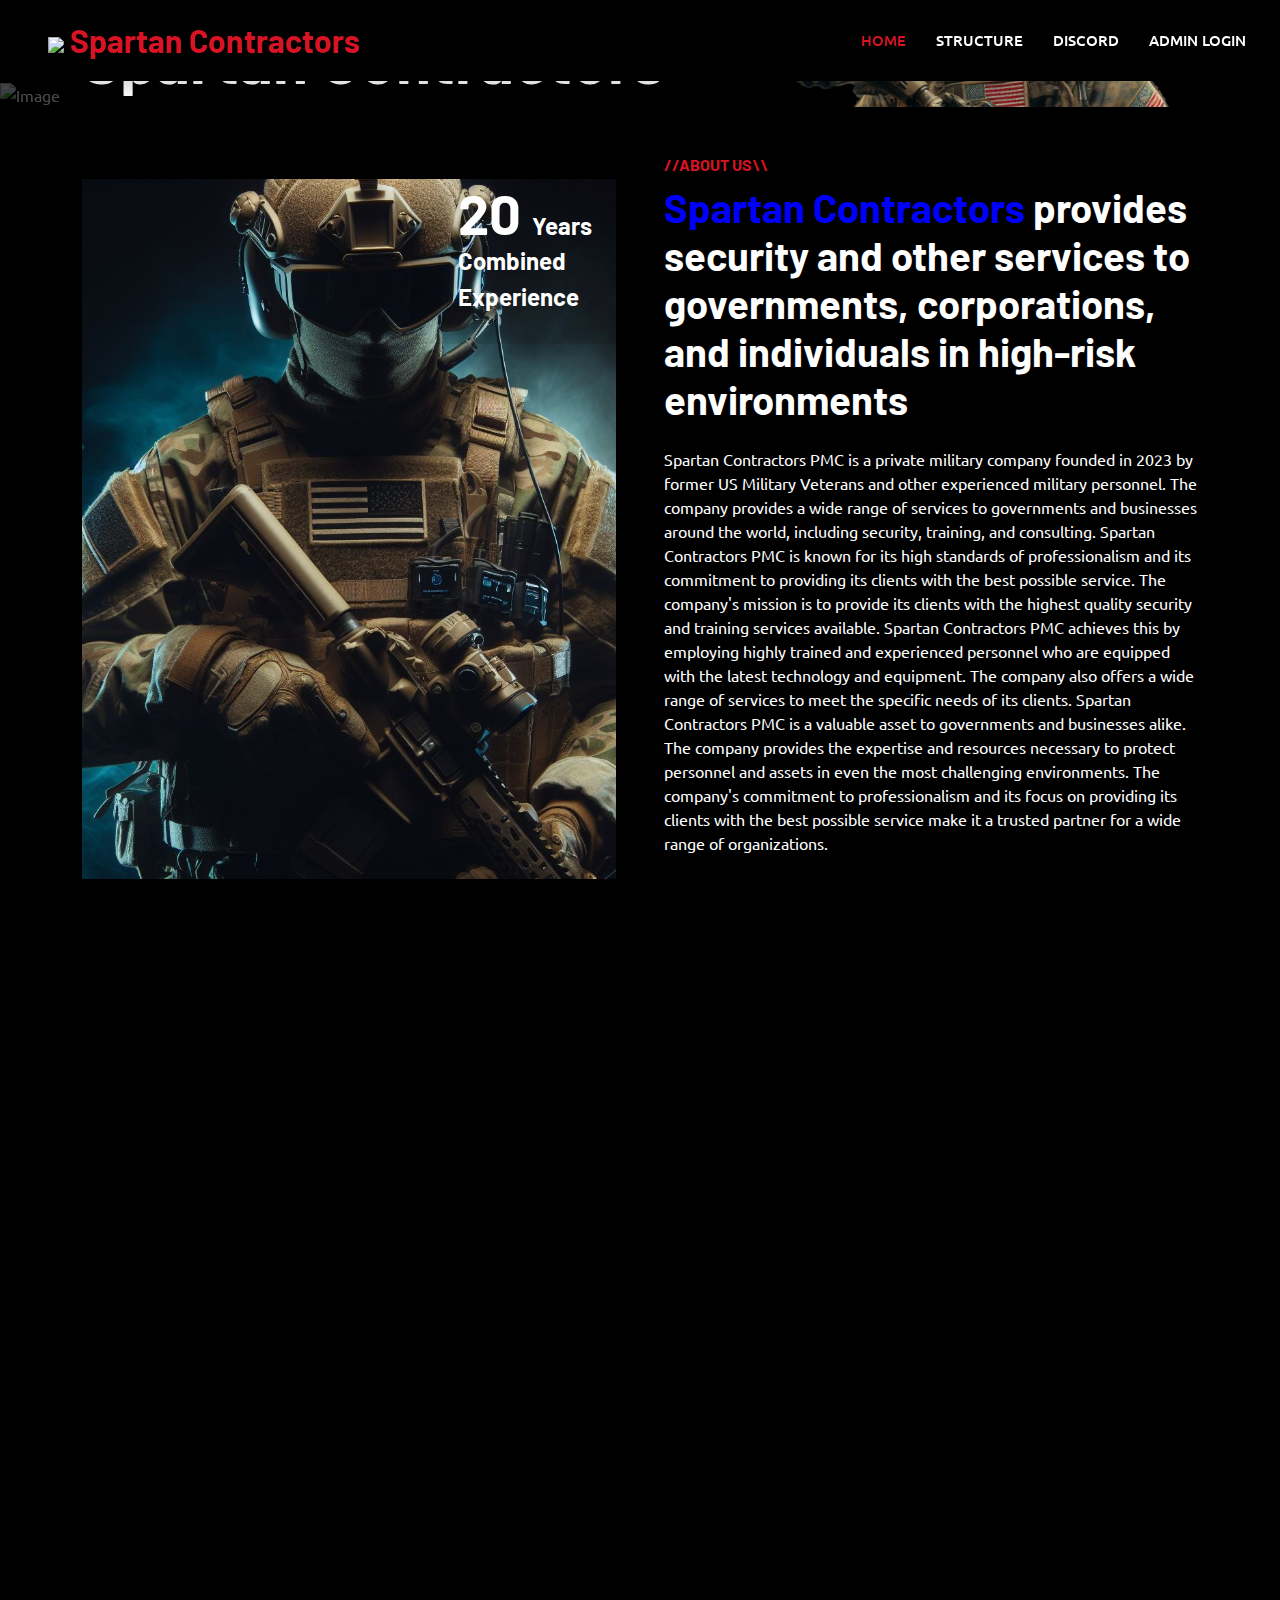
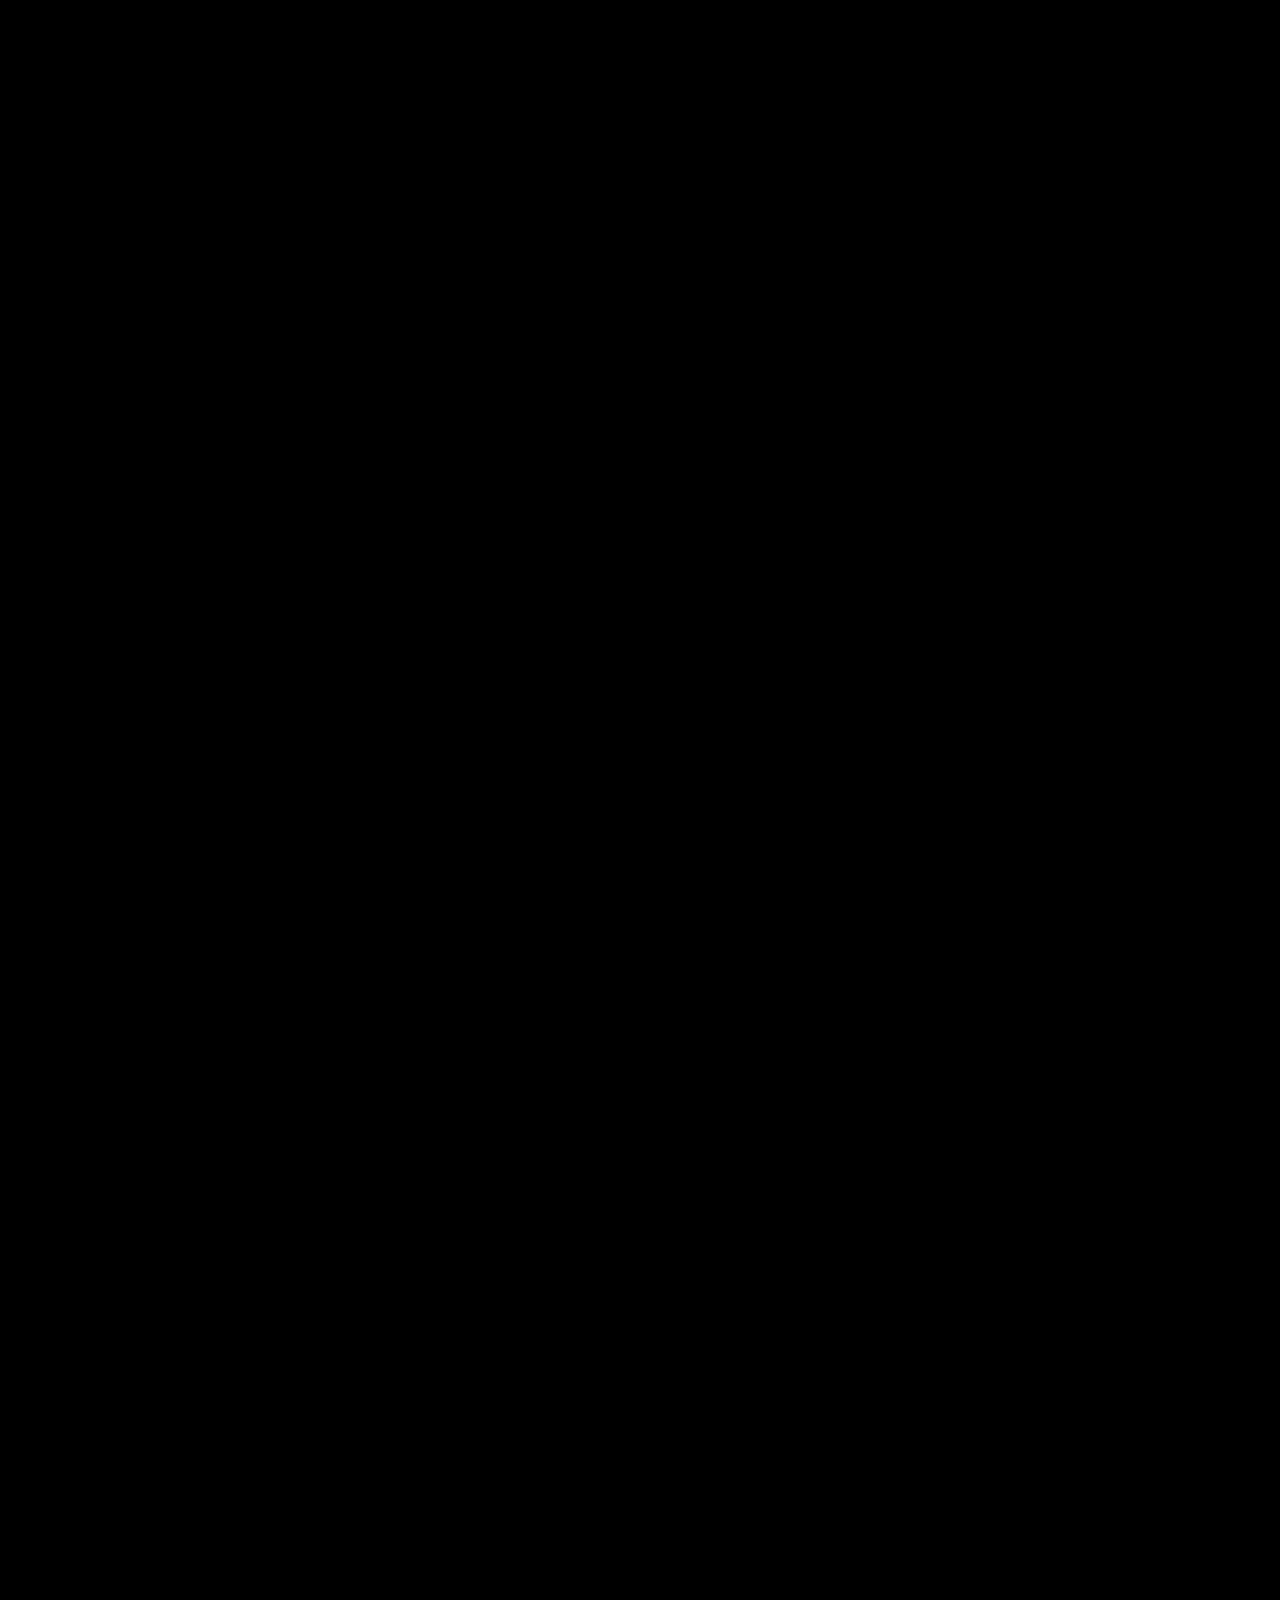
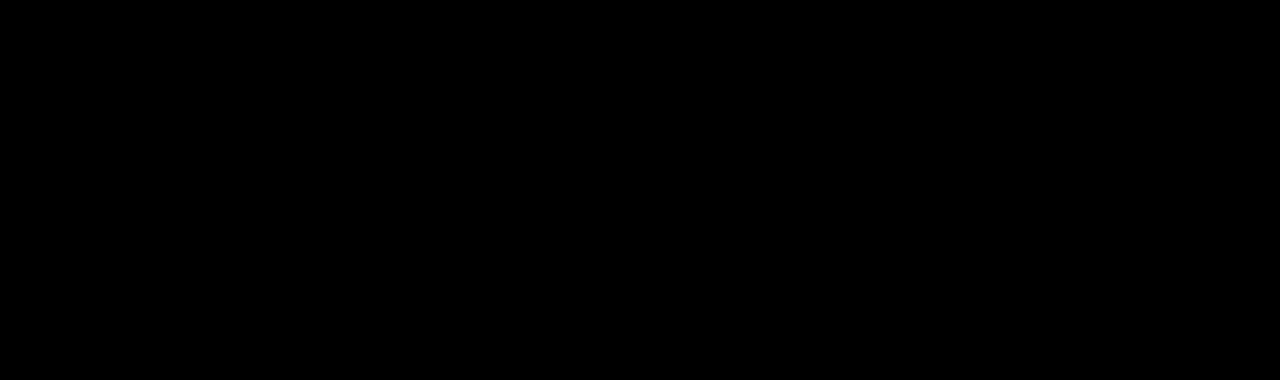
==== index.html @ 997479bb "udpate" ====
<!DOCTYPE html>
<html lang="en">

<head>
    <meta charset="utf-8">
    <title>Spartan Contractors [SPMC]</title>
    <meta content="width=device-width, initial-scale=1.0" name="viewport">
    <meta content="Welcome To" name="Welcome To">
    <meta content="Offical Spartan HQ" name="Offical Spartan HQ">
    
    <!-- Favicon -->
    <link href="img/spmc.png" rel="icon">

    <!-- Google Web Fonts -->
    <link rel="preconnect" href="https://fonts.googleapis.com">
    <link rel="preconnect" href="https://fonts.gstatic.com" crossorigin>
    <link href="https://fonts.googleapis.com/css2?family=Barlow:wght@600;700&family=Ubuntu:wght@400;500&display=swap" rel="stylesheet"> 

    <!-- Icon Font Stylesheet -->
    <link href="https://cdnjs.cloudflare.com/ajax/libs/font-awesome/5.10.0/css/all.min.css" rel="stylesheet">
    <link href="https://cdn.jsdelivr.net/npm/bootstrap-icons@1.4.1/font/bootstrap-icons.css" rel="stylesheet">

    <!-- Libraries Stylesheet -->
    <link href="lib/animate/animate.min.css" rel="stylesheet">
    <link href="lib/owlcarousel/assets/owl.carousel.min.css" rel="stylesheet">
    <link href="lib/tempusdominus/css/tempusdominus-bootstrap-4.min.css" rel="stylesheet" />

    <!-- Customized Bootstrap Stylesheet -->
    <link href="css/bootstrap.min.css" rel="stylesheet">

    <!-- Template Stylesheet -->
    <link href="css/style.css" rel="stylesheet">
</head>

<body>
    <!-- Spinner Start -->
    <div id="spinner" class="show bg-white position-fixed translate-middle w-100 vh-100 top-50 start-50 d-flex align-items-center justify-content-center">
        <div class="spinner-border text-primary" style="width: 3rem; height: 3rem;" role="status">
            <span class="sr-only">Loading...</span>
        </div>
    </div>
    <!-- Spinner End -->


    <!-- Navbar Start -->
    <nav class="navbar navbar-expand-lg bg-black navbar-light shadow sticky-top p-0">
        <a href="index.html" class="navbar-brand d-flex align-items-center px-4 px-lg-5">
            <h2 class="m-0 text-primary"><img src="img/favicon.ico"></i><span> Spartan Contractors</h2></a></span>
        </a>
        <button type="button" class="navbar-toggler me-4" data-bs-toggle="collapse" data-bs-target="#navbarCollapse">
            <span class="navbar-toggler-icon"></span>
        </button>
        <div class="collapse navbar-collapse" id="navbarCollapse">
            <div class="navbar-nav ms-auto p-lg-1 p-lg-1">
                <a href="index.html" class="nav-item nav-link active">HOME</a>
                <a href="structure.html" class="nav-item nav-link">STRUCTURE</a>
                <a href="https://discord.gg/D3wQ6qP5KD" target="_blank" class="nav-item nav-link">DISCORD</a>
                <a href="https://gamepanel.hosthavoc.com/Login?ReturnUrl=%2f" target="_blank" class="nav-item nav-link">Admin Login</a>
        </div>
    </nav>
    <!-- Navbar End -->


    <!-- Carousel Start -->
    <div class="container-fluid p-0 mb-5">
        <div id="header-carousel" class="carousel slide" data-bs-ride="carousel">
            <div class="carousel-inner">
                <div class="carousel-item active">
                    <img class="w-100" src="img/background.png" alt="Image">
                    <div class="carousel-caption d-flex align-items-center">
                        <div class="container">
                            <div class="row align-items-center justify-content-center justify-content-lg-start">
                                <div class="col-10 col-lg-7 text-center text-lg-start">
                                    <h6 class="text-primary text-uppercase mb-3 animated slideInDown">//Welcome to the Offical\\</h6>
                                    <h1 class="display-3 text-white mb-4 pb-3 animated slideInDown">Spartan Contractors Headquarters</h1>
                                </div>
                                <div class="col-lg-5 d-none d-lg-flex animated zoomIn">
                                    <img class="img-fluid" src="img/7.png" alt="">
                                </div>
                            </div>
                        </div>
                    </div>
                </div>
    </div>
    <!-- Carousel End -->


    <!-- About Start -->
    <div class="container-xxl py-5">
        <div class="container">
            <div class="row g-5">
                <div class="col-lg-6 pt-4" style="min-height: 400px;">
                    <div class="position-relative h-100 wow fadeIn" data-wow-delay="0.1s">
                        <img class="position-absolute img-fluid w-100 h-100" src="img/tier 1.jpg" style="object-fit: cover;" alt="">
                        <div class="position-absolute top-0 end-0 mt-n4 me-n4 py-4 px-5" style="background: rgba(0, 0, 0, .08);">
                            <h1 class="display-4 text-white mb-0">20 <span class="fs-4">Years</span></h1>
                            <h4 class="text-white">Combined</h4> 
                            <h4 class="text-white">Experience</h4>
                        </div>
                    </div>
                </div>
                <div class="col-lg-6">
                    <h6 class="text-primary text-uppercase">//About Us\\</h6>
                    <h1 class="mb-4"><span class="text-blue">Spartan Contractors</span> provides security and other services to governments, corporations, and individuals in high-risk environments</h1>
                    <p class="mb-4">Spartan Contractors PMC is a private military company founded in 2023 by former US Military Veterans and other experienced military personnel. The company provides a wide range of services to governments and businesses around the world, including security, training, and consulting. Spartan Contractors PMC is known for its high standards of professionalism and its commitment to providing its clients with the best possible service.

                        The company's mission is to provide its clients with the highest quality security and training services available. Spartan Contractors PMC achieves this by employing highly trained and experienced personnel who are equipped with the latest technology and equipment. The company also offers a wide range of services to meet the specific needs of its clients.
                        
                        Spartan Contractors PMC is a valuable asset to governments and businesses alike. The company provides the expertise and resources necessary to protect personnel and assets in even the most challenging environments. The company's commitment to professionalism and its focus on providing its clients with the best possible service make it a trusted partner for a wide range of organizations.</p>
                    
                </div>
            </div>
        </div>
    </div>
    <!-- About End -->

    <!-- Team Start -->
     <div class="container-xxl py-5">
        <div class="container">
            <div class="text-center wow fadeInUp" data-wow-delay="0.1s">
                <h6 class="text-primary text-uppercase"></h6>
                <h1 class="mb-5">Alpha Team</h1>
            </div>
            <div class="row g-4">
                <div class="col-lg-3 col-md-6 wow fadeInUp" data-wow-delay="0.1s">
                    <div class="team-item">
                        <div class="position-relative overflow-hidden">
                            <img class="img-fluid" src="img/team/FireSerpant.png" alt="">
                        </div>
                        <div class="bg-dark text-center p-4">
                            <h5 class="fw-bold mb-0">FireSerpant</h5>
                            <small>Private First Class</small><br>
                            <small>Alpha 1</small>
                        </div>
                    </div>
                </div>
                <div class="col-lg-3 col-md-6 wow fadeInUp" data-wow-delay="0.3s">
                    <div class="team-item">
                        <div class="position-relative overflow-hidden">
                            <img class="img-fluid" src="img/Operator.png" alt="">
                        </div>
                        <div class="bg-dark text-center p-4">
                            <h5 class="fw-bold mb-0">Vacant</h5>
                            <small>Rank Here</small><br>
                            <small>Alpha 2</small>
                        </div>
                    </div>
                </div>
                <div class="col-lg-3 col-md-6 wow fadeInUp" data-wow-delay="0.3s">
                    <div class="team-item">
                        <div class="position-relative overflow-hidden">
                            <img class="img-fluid" src="img/Operator.png" alt="">
                        </div>
                        <div class="bg-dark text-center p-4">
                            <h5 class="fw-bold mb-0">Vacant</h5>
                            <small>Rank Here</small><br>
                            <small>Alpha 3</small>
                        </div>
                    </div>
                </div>
                <div class="col-lg-3 col-md-6 wow fadeInUp" data-wow-delay="0.5s">
                    <div class="team-item">
                        <div class="position-relative overflow-hidden">
                            <img class="img-fluid" src="img/Operator.png" alt=""></a>
                        </div>
                        <div class="bg-dark text-center p-4">
                            <h5 class="fw-bold mb-0">Vacant</h5>
                            <small>Rank Here</small><br>
                            <small>Alpha 4</small>
                        </div>
                    </div>
                </div>
    <!-- Team End -->

    <!-- Team Bravo Start -->
    <div class="container-xxl py-5">
        <div class="container">
            <div class="text-center wow fadeInUp" data-wow-delay="0.1s">
                <h6 class="text-primary text-uppercase"></h6>
                <h1 class="mb-5">Bravo Team</h1>
            </div>
            <div class="row g-4">
                <div class="col-lg-3 col-md-6 wow fadeInUp" data-wow-delay="0.1s">
                    <div class="team-item">
                        <div class="position-relative overflow-hidden">
                            <a href="https://loneviking.online" target="_blank"><img class="img-fluid" src="img/team/6.png" alt=""></a>
                        </div>
                        <div class="bg-dark text-center p-4">
                            <h5 class="fw-bold mb-0">Lone Viking</h5>
                            <small>Major</small><br>
                            <small>Bravo 1</small>
                        </div>
                    </div>
                </div>
                <div class="col-lg-3 col-md-6 wow fadeInUp" data-wow-delay="0.3s">
                    <div class="team-item">
                        <div class="position-relative overflow-hidden">
                            <a href="https://kutteredgestudios.com" target="_blank"><img class="img-fluid" src="img/team/1.jpg" alt=""></a>
                        </div>
                        <div class="bg-dark text-center p-4">
                            <h5 class="fw-bold mb-0">Kutter Edge</h5>
                            <small>Captian</small><br>
                            <small>Bravo 2</small>
                        </div>
                    </div>
                </div>
                <div class="col-lg-3 col-md-6 wow fadeInUp" data-wow-delay="0.3s">
                    <div class="team-item">
                        <div class="position-relative overflow-hidden">
                            <img class="img-fluid" src="img/team/trig.png" alt=""></a>
                        </div>
                        <div class="bg-dark text-center p-4">
                            <h5 class="fw-bold mb-0">Trig</h5>
                            <small>Lance Corporal</small><br>
                            <small>Bravo 3</small>
                        </div>
                    </div>
                </div>
                <div class="col-lg-3 col-md-6 wow fadeInUp" data-wow-delay="0.3s">
                    <div class="team-item">
                        <div class="position-relative overflow-hidden">
                            <img class="img-fluid" src="img/Untitled-1.png" alt=""></a>
                        </div>
                        <div class="bg-dark text-center p-4">
                            <h5 class="fw-bold mb-0">Vacant</h5>
                            <small>Rank Here</small><br>
                            <small>Barvo 4</small>
                        </div>
                    </div>
                </div>
    <!-- Team End -->

    <!-- Team Charlie Start -->
    <div class="container-xxl py-5">
        <div class="container">
            <div class="text-center wow fadeInUp" data-wow-delay="0.1s">
                <h6 class="text-primary text-uppercase"></h6>
                <h1 class="mb-5">Charlie Team</h1>
            </div>
            <div class="row g-4">
                <div class="col-lg-3 col-md-6 wow fadeInUp" data-wow-delay="0.1s">
                    <div class="team-item">
                        <div class="position-relative overflow-hidden">
                            <img class="img-fluid" src="img/Operator.png" alt=""></a>
                        </div>
                        <div class="bg-dark text-center p-4">
                            <h5 class="fw-bold mb-0">Vacant</h5>
                            <small>Staff Sargeant</small><br>
                            <small>Charlie 1</small>
                        </div>
                    </div>
                </div>
                <div class="col-lg-3 col-md-6 wow fadeInUp" data-wow-delay="0.3s">
                    <div class="team-item">
                        <div class="position-relative overflow-hidden">
                            <img class="img-fluid" src="img/Operator.png" alt=""></a>
                        </div>
                        <div class="bg-dark text-center p-4">
                            <h5 class="fw-bold mb-0">Vacant</h5>
                            <small>Rank Here</small><br>
                            <small>Charlie 2</small>
                        </div>
                    </div>
                </div>
                <div class="col-lg-3 col-md-6 wow fadeInUp" data-wow-delay="0.3s">
                    <div class="team-item">
                        <div class="position-relative overflow-hidden">
                            <img class="img-fluid" src="img/Operator.png" alt=""></a>
                        </div>
                        <div class="bg-dark text-center p-4">
                            <h5 class="fw-bold mb-0">Vacant</h5>
                            <small>Rank Here</small><br>
                            <small>Charlie 3</small>
                        </div>
                    </div>
                </div>
                <div class="col-lg-3 col-md-6 wow fadeInUp" data-wow-delay="0.3s">
                    <div class="team-item">
                        <div class="position-relative overflow-hidden">
                            <img class="img-fluid" src="img/Operator.png" alt=""></a>
                        </div>
                        <div class="bg-dark text-center p-4">
                            <h5 class="fw-bold mb-0">Vacant</h5>
                            <small>Rank here</small><br>
                            <small>Charlie 4</small>
                        </div>
                    </div>
                </div>
    <!-- Team End -->

    <!-- Team Delta Start -->
    <div class="container-xxl py-5">
        <div class="container">
            <div class="text-center wow fadeInUp" data-wow-delay="0.1s">
                <h6 class="text-primary text-uppercase"></h6>
                <h1 class="mb-5">Delta Team</h1>
            </div>
            <div class="row g-4">
                <div class="col-lg-3 col-md-6 wow fadeInUp" data-wow-delay="0.1s">
                    <div class="team-item">
                        <div class="position-relative overflow-hidden">
                            <img class="img-fluid" src="img/Operator.png" alt=""></a>
                        </div>
                        <div class="bg-dark text-center p-4">
                            <h5 class="fw-bold mb-0">Vacant</h5>
                            <small>Rank Here</small><br>
                            <small>Delta 1</small>
                        </div>
                    </div>
                </div>
                <div class="col-lg-3 col-md-6 wow fadeInUp" data-wow-delay="0.3s">
                    <div class="team-item">
                        <div class="position-relative overflow-hidden">
                            <img class="img-fluid" src="img/Operator.png" alt=""></a>
                        </div>
                        <div class="bg-dark text-center p-4">
                            <h5 class="fw-bold mb-0">Vacant</h5>
                            <small>Rank Here</small><br>
                            <small>Delta 2</small>
                        </div>
                    </div>
                </div>
                <div class="col-lg-3 col-md-6 wow fadeInUp" data-wow-delay="0.3s">
                    <div class="team-item">
                        <div class="position-relative overflow-hidden">
                            <img class="img-fluid" src="img/Operator.png" alt=""></a>
                        </div>
                        <div class="bg-dark text-center p-4">
                            <h5 class="fw-bold mb-0">Vacant</h5>
                            <small>Rank Here</small><br>
                            <small>Delta 3</small>
                        </div>
                    </div>
                </div>
                    <div class="col-lg-3 col-md-6 wow fadeInUp" data-wow-delay="0.5s">
                        <div class="team-item">
                            <div class="position-relative overflow-hidden">
                                <a href="https://discord.gg/D3wQ6qP5KD" target="_blank"><img class="img-fluid" src="img/poster.png" alt=""></a>
                            </div>
                            <div class="bg-dark text-center p-4">
                                <h5 class="fw-bold mb-0">Enlist Today</h5>
                                <small>Pave the Way</small><br>
                                <small>Delta 4</small>
                            </div>
                        </div>
                    </div>
    <!-- Team End -->

    <!-- Footer Start -->
    <div class="container-fluid bg-dark text-light footer pt-5 mt-5 wow fadeIn" data-wow-delay="0.1s">
        <div class="container py-5">
            <div class="row g-5">

        <div class="container">
            <div class="copyright">
                <div class="row">
                    <div class="col-md-6 mb-md-0">
                        <p class="text-center">Copyright &copy; 2023 - <script>document.write(new Date().getFullYear());</script> Spartan Contractors </p>
                    </div>
                    </div>
                </div>
            </div>
        </div>
    </div>
    <!-- Footer End -->


    <!-- Back to Top -->
    <a href="#" class="btn btn-lg btn-primary btn-lg-square back-to-top"><i class="bi bi-arrow-up"></i></a>


    <!-- JavaScript Libraries -->
    <script src="https://code.jquery.com/jquery-3.4.1.min.js"></script>
    <script src="https://cdn.jsdelivr.net/npm/bootstrap@5.0.0/dist/js/bootstrap.bundle.min.js"></script>
    <script src="lib/wow/wow.min.js"></script>
    <script src="lib/easing/easing.min.js"></script>
    <script src="lib/waypoints/waypoints.min.js"></script>
    <script src="lib/counterup/counterup.min.js"></script>
    <script src="lib/owlcarousel/owl.carousel.min.js"></script>
    <script src="lib/tempusdominus/js/moment.min.js"></script>
    <script src="lib/tempusdominus/js/moment-timezone.min.js"></script>
    <script src="lib/tempusdominus/js/tempusdominus-bootstrap-4.min.js"></script>

    <!-- Template Javascript -->
    <script src="js/main.js"></script>
</body>

</html>
---- css/style.css ----
/********** Template CSS **********/
:root {
    --primary: #D81324;
    --secondary: #0B2154;
    --light: #F2F2F2;
    --dark: #111111;
}

.fw-medium {
    font-weight: 600 !important;
}

.back-to-top {
    position: fixed;
    display: none;
    right: 45px;
    bottom: 45px;
    z-index: 99;
}


/*** Spinner ***/
#spinner {
    opacity: 0;
    visibility: hidden;
    transition: opacity .5s ease-out, visibility 0s linear .5s;
    z-index: 99999;
}

#spinner.show {
    transition: opacity .5s ease-out, visibility 0s linear 0s;
    visibility: visible;
    opacity: 1;
}


/*** Button ***/
.btn {
    font-weight: 500;
    text-transform: uppercase;
    transition: .5s;
}

.btn.btn-primary,
.btn.btn-secondary {
    color: #FFFFFF;
}

.btn-square {
    width: 38px;
    height: 38px;
}

.btn-sm-square {
    width: 32px;
    height: 32px;
}

.btn-lg-square {
    width: 48px;
    height: 48px;
}

.btn-square,
.btn-sm-square,
.btn-lg-square {
    padding: 0;
    display: flex;
    align-items: center;
    justify-content: center;
    font-weight: normal;
    border-radius: 2px;
}


/*** Navbar ***/
.navbar .dropdown-toggle::after {
    border: none;
    content: "\f107";
    font-family: "Font Awesome 5 Free";
    font-weight: 900;
    vertical-align: middle;
    margin-left: 8px;
}

.navbar-light .navbar-nav .nav-link {
    margin-right: 30px;
    padding: 25px 0;
    color: #fff;
    font-size: 15px;
    text-transform: uppercase;
    outline: none;
}

.navbar-light .navbar-nav .nav-link:hover,
.navbar-light .navbar-nav .nav-link.active {
    color: var(--primary);
}

@media (max-width: 991.98px) {
    .navbar-light .navbar-nav .nav-link  {
        margin-right: 0;
        padding: 10px 0;
    }

    .navbar-light .navbar-nav {
        border-top: 1px solid #ffffff;
    }
}

.navbar-light .navbar-brand,
.navbar-light a.btn {
    height: 75px;
}

.navbar-light .navbar-nav .nav-link {
    color: #fff;
    font-weight: 500;
}

.navbar-light.sticky-top {
    top: -100px;
    transition: .5s;
}

@media (min-width: 992px) {
    .navbar .nav-item .dropdown-menu {
        display: block;
        border: none;
        margin-top: 0;
        top: 150%;
        opacity: 0;
        visibility: hidden;
        transition: .5s;
    }

    .navbar .nav-item:hover .dropdown-menu {
        top: 100%;
        visibility: visible;
        transition: .5s;
        opacity: 1;
    }
}


/*** Header ***/
.carousel-caption {
    top: 0;
    left: 0;
    right: 0;
    bottom: 0;
    background: rgba(0, 0, 0, .7);
    z-index: 1;
}

.carousel-control-prev,
.carousel-control-next {
    width: 10%;
}

.carousel-control-prev-icon,
.carousel-control-next-icon {
    width: 3rem;
    height: 3rem;
}

@media (max-width: 768px) {
    #header-carousel .carousel-item {
        position: relative;
        min-height: 450px;
    }
    
    #header-carousel .carousel-item img {
        position: absolute;
        width: 100%;
        height: 100%;
        object-fit: cover;
    }
}

.page-header {
    background-position: center center;
    background-repeat: no-repeat;
    background-size: cover;
}

.page-header-inner {
    background: rgba(0, 0, 0, .7);
}

.breadcrumb-item + .breadcrumb-item::before {
    color: var(--light);
}


/*** Facts ***/
.fact {
    background: linear-gradient(rgba(0, 0, 0, .7), rgba(0, 0, 0, .7)), url(../img/carousel-bg-1.jpg);
    background-position: center center;
    background-repeat: no-repeat;
    background-size: cover;
}


/*** Service ***/
.service .nav .nav-link {
    background: var(--light);
    transition: .5s;
}

.service .nav .nav-link.active {
    background: var(--primary);
}

.service .nav .nav-link.active h4 {
    color: #FFFFFF !important;
}


/*** Booking ***/
.booking {
    background: linear-gradient(rgba(0, 0, 0, .7), rgba(0, 0, 0, .7)), url(../img/carousel-bg-2.jpg) center center no-repeat;
    background-size: cover;
}

.bootstrap-datetimepicker-widget.bottom {
    top: auto !important;
}

.bootstrap-datetimepicker-widget .table * {
    border-bottom-width: 0px;
}

.bootstrap-datetimepicker-widget .table th {
    font-weight: 500;
}

.bootstrap-datetimepicker-widget.dropdown-menu {
    padding: 10px;
    border-radius: 2px;
}

.bootstrap-datetimepicker-widget table td.active,
.bootstrap-datetimepicker-widget table td.active:hover {
    background: var(--primary);
}

.bootstrap-datetimepicker-widget table td.today::before {
    border-bottom-color: var(--primary);
}


/*** Team ***/
.team-item .team-overlay {
    display: flex;
    align-items: center;
    justify-content: center;
    background: var(--primary);
    transform: scale(0);
    transition: .5s;
}

.team-item:hover .team-overlay {
    transform: scale(1);
}

.team-item .team-overlay .btn {
    color: var(--primary);
    background: #FFFFFF;
}

.team-item .team-overlay .btn:hover {
    color: #FFFFFF;
    background: var(--secondary)
}


/*** Testimonial ***/
.testimonial-carousel .owl-item .testimonial-text,
.testimonial-carousel .owl-item.center .testimonial-text * {
    transition: .5s;
}

.testimonial-carousel .owl-item.center .testimonial-text {
    background: var(--primary) !important;
}

.testimonial-carousel .owl-item.center .testimonial-text * {
    color: #FFFFFF !important;
}

.testimonial-carousel .owl-dots {
    margin-top: 24px;
    display: flex;
    align-items: flex-end;
    justify-content: center;
}

.testimonial-carousel .owl-dot {
    position: relative;
    display: inline-block;
    margin: 0 5px;
    width: 15px;
    height: 15px;
    border: 1px solid #CCCCCC;
    transition: .5s;
}

.testimonial-carousel .owl-dot.active {
    background: var(--primary);
    border-color: var(--primary);
}


/*** Footer ***/
.footer {
    background: linear-gradient(rgba(0, 0, 0, .9), rgba(0, 0, 0, .9)), url(../img/carousel-bg-1.jpg) center center no-repeat;
    background-size: cover;
}

.footer .btn.btn-social {
    margin-right: 5px;
    width: 35px;
    height: 35px;
    display: flex;
    align-items: center;
    justify-content: center;
    color: var(--light);
    border: 1px solid #FFFFFF;
    border-radius: 35px;
    transition: .3s;
}

.footer .btn.btn-social:hover {
    color: var(--primary);
}

.footer .btn.btn-link {
    display: block;
    margin-bottom: 5px;
    padding: 0;
    text-align: left;
    color: #FFFFFF;
    font-size: 15px;
    font-weight: normal;
    text-transform: capitalize;
    transition: .3s;
}

.footer .btn.btn-link::before {
    position: relative;
    content: "\f105";
    font-family: "Font Awesome 5 Free";
    font-weight: 900;
    margin-right: 10px;
}

.footer .btn.btn-link:hover {
    letter-spacing: 1px;
    box-shadow: none;
}

.footer .copyright {
    padding: 25px 0;
    font-size: 15px;
    border-top: 1px solid rgba(256, 256, 256, .1);
}

.footer .copyright a {
    color: var(--light);
}

.footer .footer-menu a {
    margin-right: 15px;
    padding-right: 15px;
    border-right: 1px solid rgba(255, 255, 255, .3);
}

.footer .footer-menu a:last-child {
    margin-right: 0;
    padding-right: 0;
    border-right: none;
}
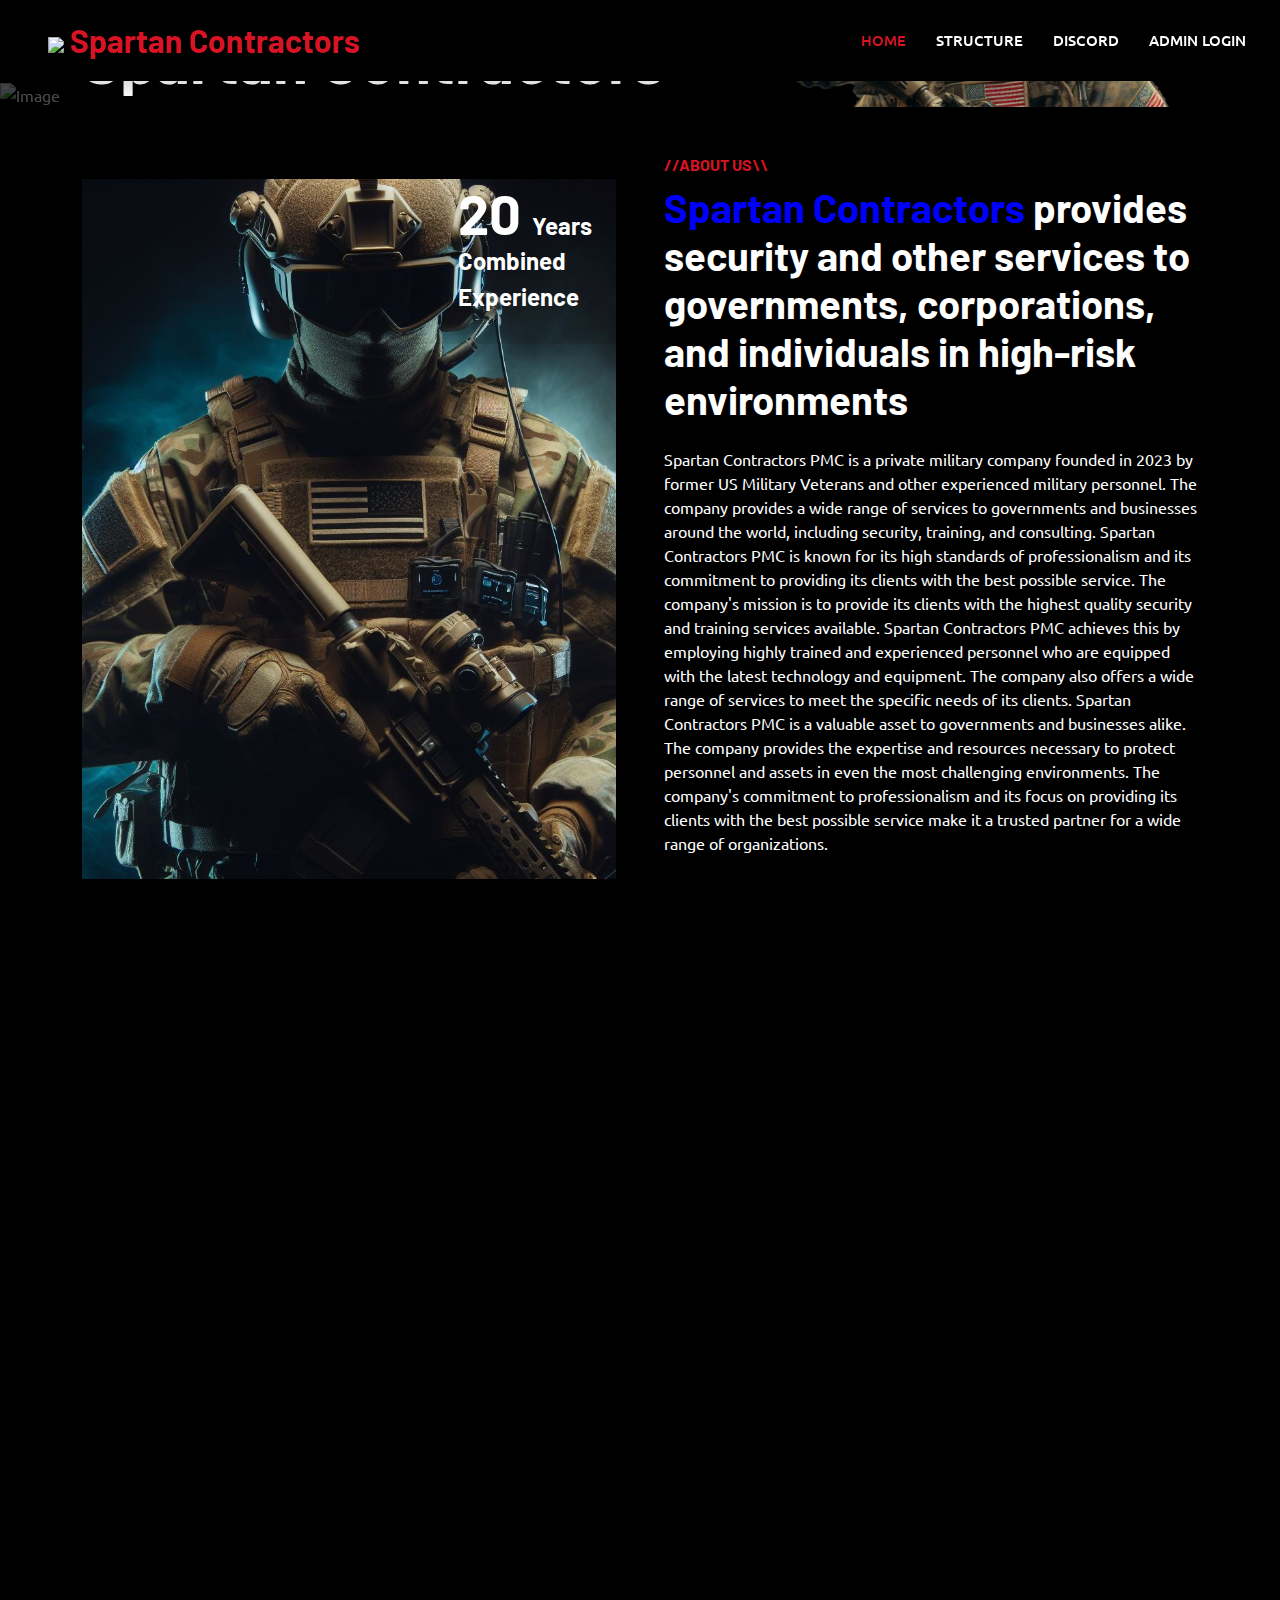
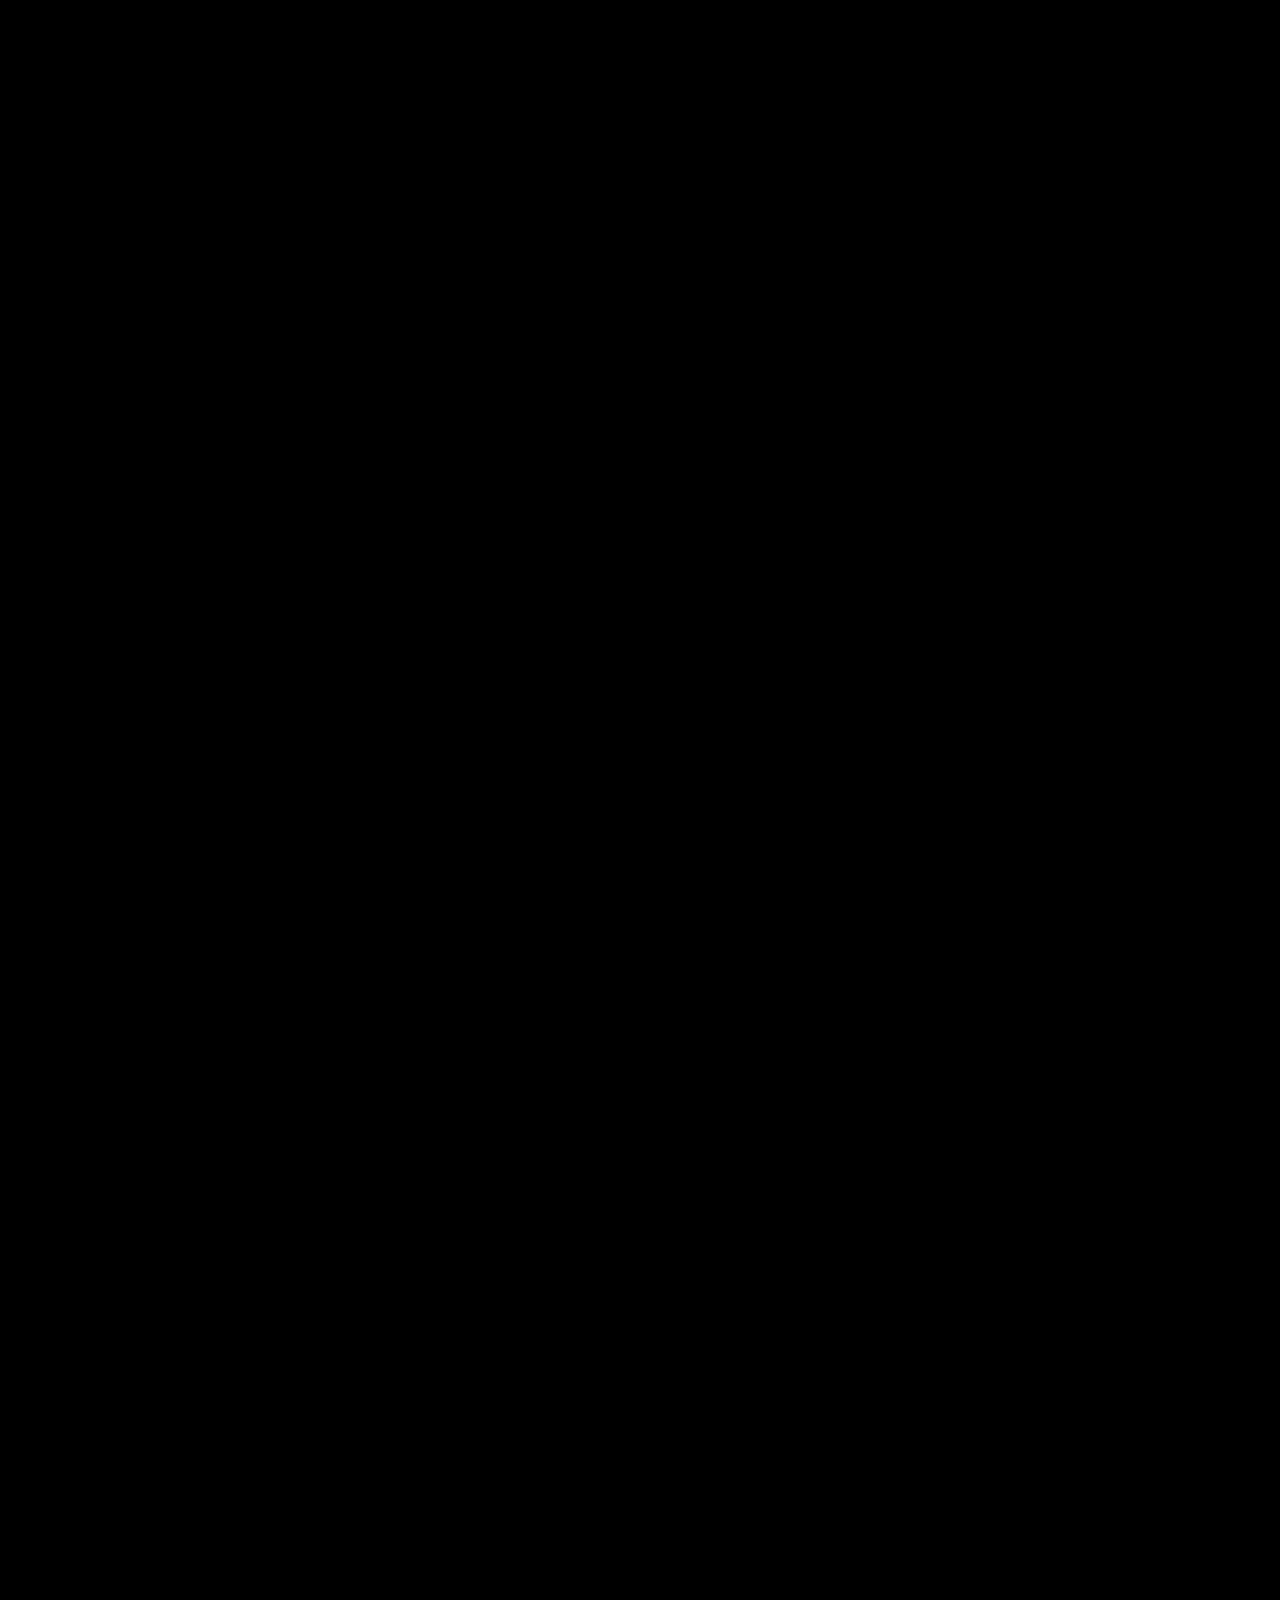
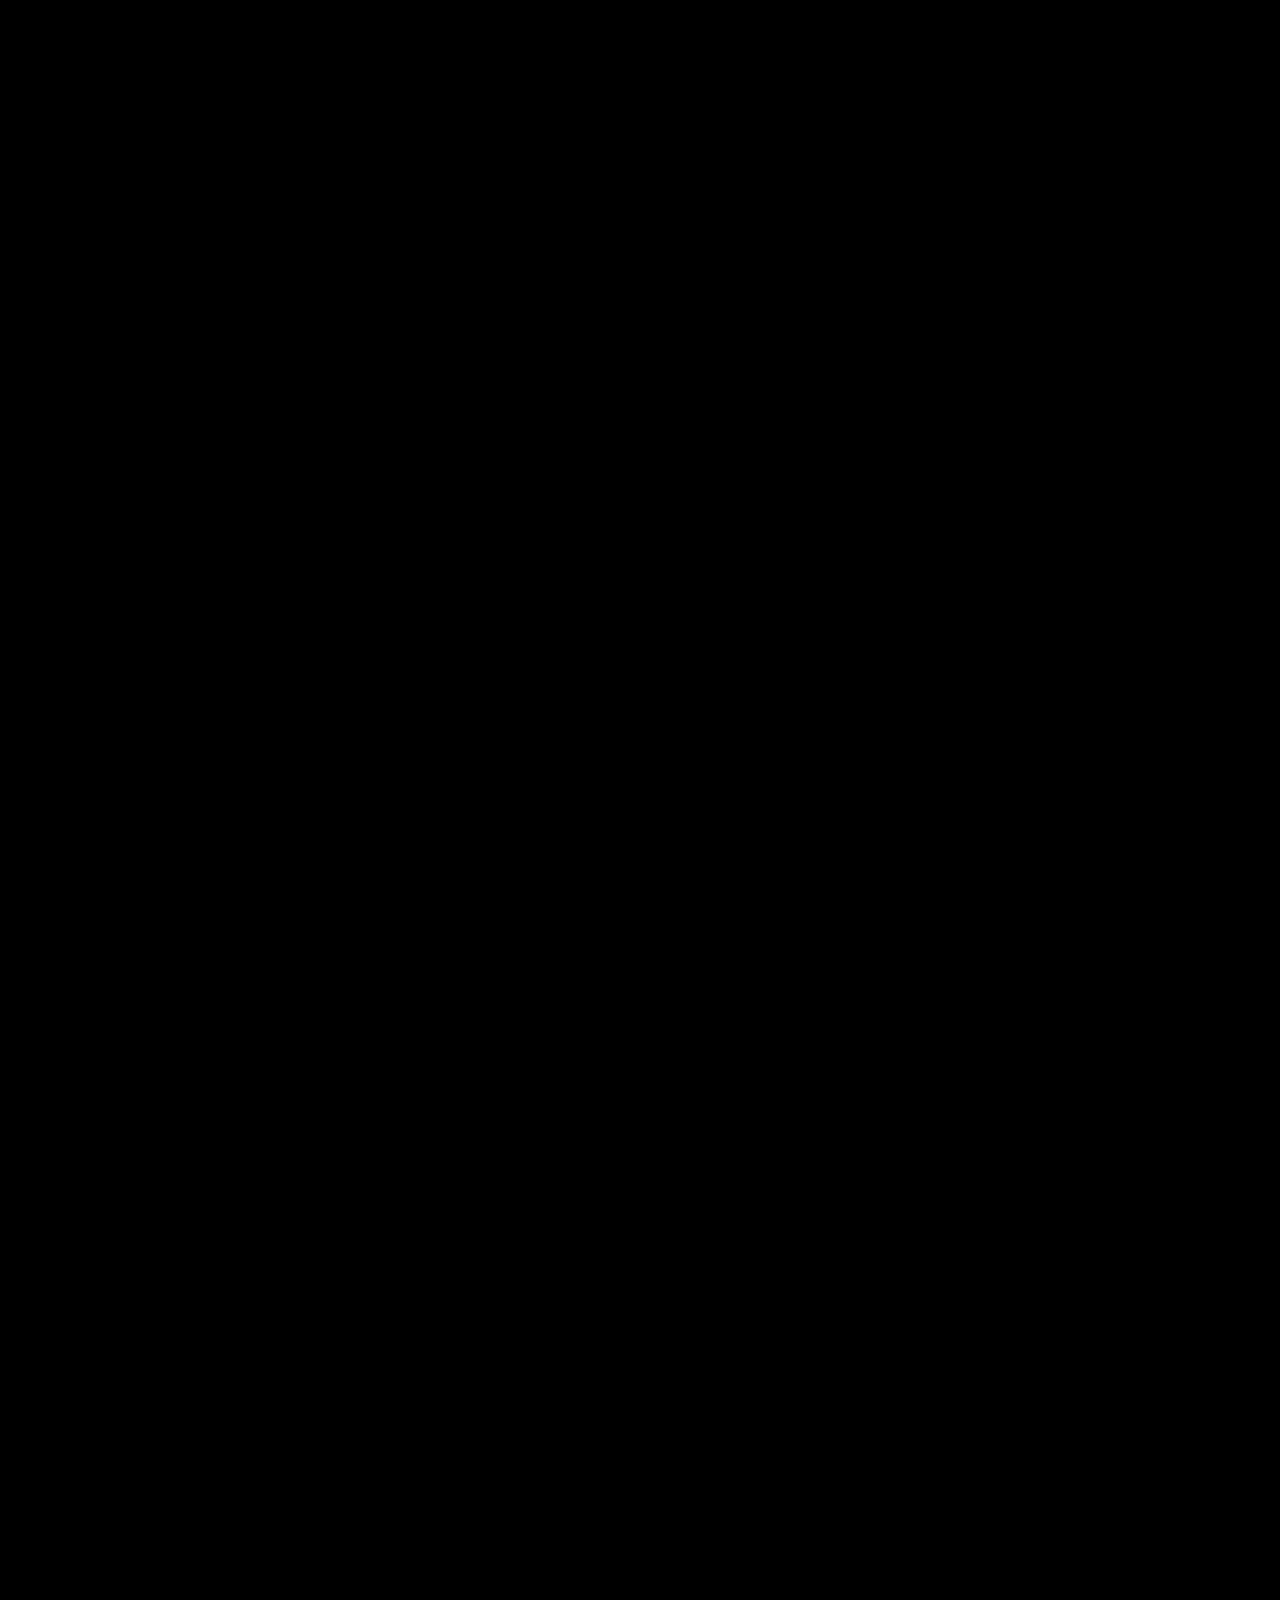
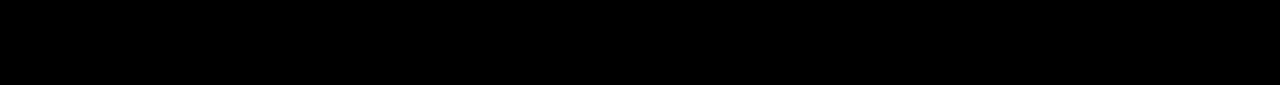
==== commit fe6bdf5b: "update" ====
--- a/index.html
+++ b/index.html
@@ -129,7 +129,7 @@
                         </div>
                         <div class="bg-dark text-center p-4">
                             <h5 class="fw-bold mb-0">FireSerpant</h5>
-                            <small>Private First Class</small><br>
+                            <small><img src="img/rank/E2.png"></small><br>
                             <small>Alpha 1</small>
                         </div>
                     </div>
@@ -137,11 +137,11 @@
                 <div class="col-lg-3 col-md-6 wow fadeInUp" data-wow-delay="0.3s">
                     <div class="team-item">
                         <div class="position-relative overflow-hidden">
-                            <img class="img-fluid" src="img/Operator.png" alt="">
-                        </div>
-                        <div class="bg-dark text-center p-4">
-                            <h5 class="fw-bold mb-0">Vacant</h5>
-                            <small>Rank Here</small><br>
+                            <img class="img-fluid" src="img/team/10.avif" alt="">
+                        </div>
+                        <div class="bg-dark text-center p-4">
+                            <h5 class="fw-bold mb-0">Ranger</h5>
+                            <small><img src="img/rank/E2.png"></small><br>
                             <small>Alpha 2</small>
                         </div>
                     </div>
@@ -149,11 +149,11 @@
                 <div class="col-lg-3 col-md-6 wow fadeInUp" data-wow-delay="0.3s">
                     <div class="team-item">
                         <div class="position-relative overflow-hidden">
-                            <img class="img-fluid" src="img/Operator.png" alt="">
-                        </div>
-                        <div class="bg-dark text-center p-4">
-                            <h5 class="fw-bold mb-0">Vacant</h5>
-                            <small>Rank Here</small><br>
+                            <img class="img-fluid" src="img/team/12.jpg" alt="">
+                        </div>
+                        <div class="bg-dark text-center p-4">
+                            <h5 class="fw-bold mb-0">Nocturnal Ghost</h5><br>
+                            <small>Private</small><br>
                             <small>Alpha 3</small>
                         </div>
                     </div>
@@ -167,6 +167,18 @@
                             <h5 class="fw-bold mb-0">Vacant</h5>
                             <small>Rank Here</small><br>
                             <small>Alpha 4</small>
+                        </div>
+                    </div>
+                </div>
+                <div class="col-lg-3 col-md-6 wow fadeInUp" data-wow-delay="0.5s">
+                    <div class="team-item">
+                        <div class="position-relative overflow-hidden">
+                            <img class="img-fluid" src="img/Operator.png" alt=""></a>
+                        </div>
+                        <div class="bg-dark text-center p-4">
+                            <h5 class="fw-bold mb-0">Vacant</h5>
+                            <small>Rank Here</small><br>
+                            <small>Alpha 5</small>
                         </div>
                     </div>
                 </div>
@@ -187,7 +199,7 @@
                         </div>
                         <div class="bg-dark text-center p-4">
                             <h5 class="fw-bold mb-0">Lone Viking</h5>
-                            <small>Major</small><br>
+                            <small><img src="img/rank/O4.png"></small><br>
                             <small>Bravo 1</small>
                         </div>
                     </div>
@@ -199,7 +211,7 @@
                         </div>
                         <div class="bg-dark text-center p-4">
                             <h5 class="fw-bold mb-0">Kutter Edge</h5>
-                            <small>Captian</small><br>
+                            <small><img src="img/rank/O3.png"></small><br>
                             <small>Bravo 2</small>
                         </div>
                     </div>
@@ -211,7 +223,7 @@
                         </div>
                         <div class="bg-dark text-center p-4">
                             <h5 class="fw-bold mb-0">Trig</h5>
-                            <small>Lance Corporal</small><br>
+                            <small><img src="img/rank/E4.png"></small><br>
                             <small>Bravo 3</small>
                         </div>
                     </div>
@@ -219,12 +231,36 @@
                 <div class="col-lg-3 col-md-6 wow fadeInUp" data-wow-delay="0.3s">
                     <div class="team-item">
                         <div class="position-relative overflow-hidden">
-                            <img class="img-fluid" src="img/Untitled-1.png" alt=""></a>
-                        </div>
-                        <div class="bg-dark text-center p-4">
-                            <h5 class="fw-bold mb-0">Vacant</h5>
-                            <small>Rank Here</small><br>
+                            <img class="img-fluid" src="img/team/4.png" alt=""></a>
+                        </div>
+                        <div class="bg-dark text-center p-4">
+                            <h5 class="fw-bold mb-0">xDuncsDonutsx</h5>
+                            <small><img src="img/rank/E5.png"></small><br>
                             <small>Barvo 4</small>
+                        </div>
+                    </div>
+                </div>
+                <div class="col-lg-3 col-md-6 wow fadeInUp" data-wow-delay="0.3s">
+                    <div class="team-item">
+                        <div class="position-relative overflow-hidden">
+                            <img class="img-fluid" src="img/team/14.avif" alt=""></a>
+                        </div>
+                        <div class="bg-dark text-center p-4">
+                            <h5 class="fw-bold mb-0">Nekros</h5>
+                            <small><img src="img/rank/E3.png"></small><br>
+                            <small>Barvo 5</small>
+                        </div>
+                    </div>
+                </div>
+                <div class="col-lg-3 col-md-6 wow fadeInUp" data-wow-delay="0.3s">
+                    <div class="team-item">
+                        <div class="position-relative overflow-hidden">
+                            <img class="img-fluid" src="img/team/9.jfif" alt=""></a>
+                        </div>
+                        <div class="bg-dark text-center p-4">
+                            <h5 class="fw-bold mb-0">CSGN Shadow</h5>
+                            <small><img src="img/rank/E2.png"></small><br>
+                            <small>Barvo 6</small>
                         </div>
                     </div>
                 </div>
@@ -245,7 +281,7 @@
                         </div>
                         <div class="bg-dark text-center p-4">
                             <h5 class="fw-bold mb-0">Vacant</h5>
-                            <small>Staff Sargeant</small><br>
+                            <small>Staff  Sergeant</small><br>
                             <small>Charlie 1</small>
                         </div>
                     </div>
@@ -283,6 +319,18 @@
                             <h5 class="fw-bold mb-0">Vacant</h5>
                             <small>Rank here</small><br>
                             <small>Charlie 4</small>
+                        </div>
+                    </div>
+                </div>
+                <div class="col-lg-3 col-md-6 wow fadeInUp" data-wow-delay="0.3s">
+                    <div class="team-item">
+                        <div class="position-relative overflow-hidden">
+                            <img class="img-fluid" src="img/Operator.png" alt=""></a>
+                        </div>
+                        <div class="bg-dark text-center p-4">
+                            <h5 class="fw-bold mb-0">Vacant</h5>
+                            <small>Rank here</small><br>
+                            <small>Charlie 5</small>
                         </div>
                     </div>
                 </div>
@@ -303,7 +351,7 @@
                         </div>
                         <div class="bg-dark text-center p-4">
                             <h5 class="fw-bold mb-0">Vacant</h5>
-                            <small>Rank Here</small><br>
+                            <small>Staff Sergeant</small><br>
                             <small>Delta 1</small>
                         </div>
                     </div>
@@ -340,10 +388,11 @@
                             <div class="bg-dark text-center p-4">
                                 <h5 class="fw-bold mb-0">Enlist Today</h5>
                                 <small>Pave the Way</small><br>
-                                <small>Delta 4</small>
+                                <small>For the Future</small>
                             </div>
                         </div>
                     </div>
+                    
     <!-- Team End -->
 
     <!-- Footer Start -->
